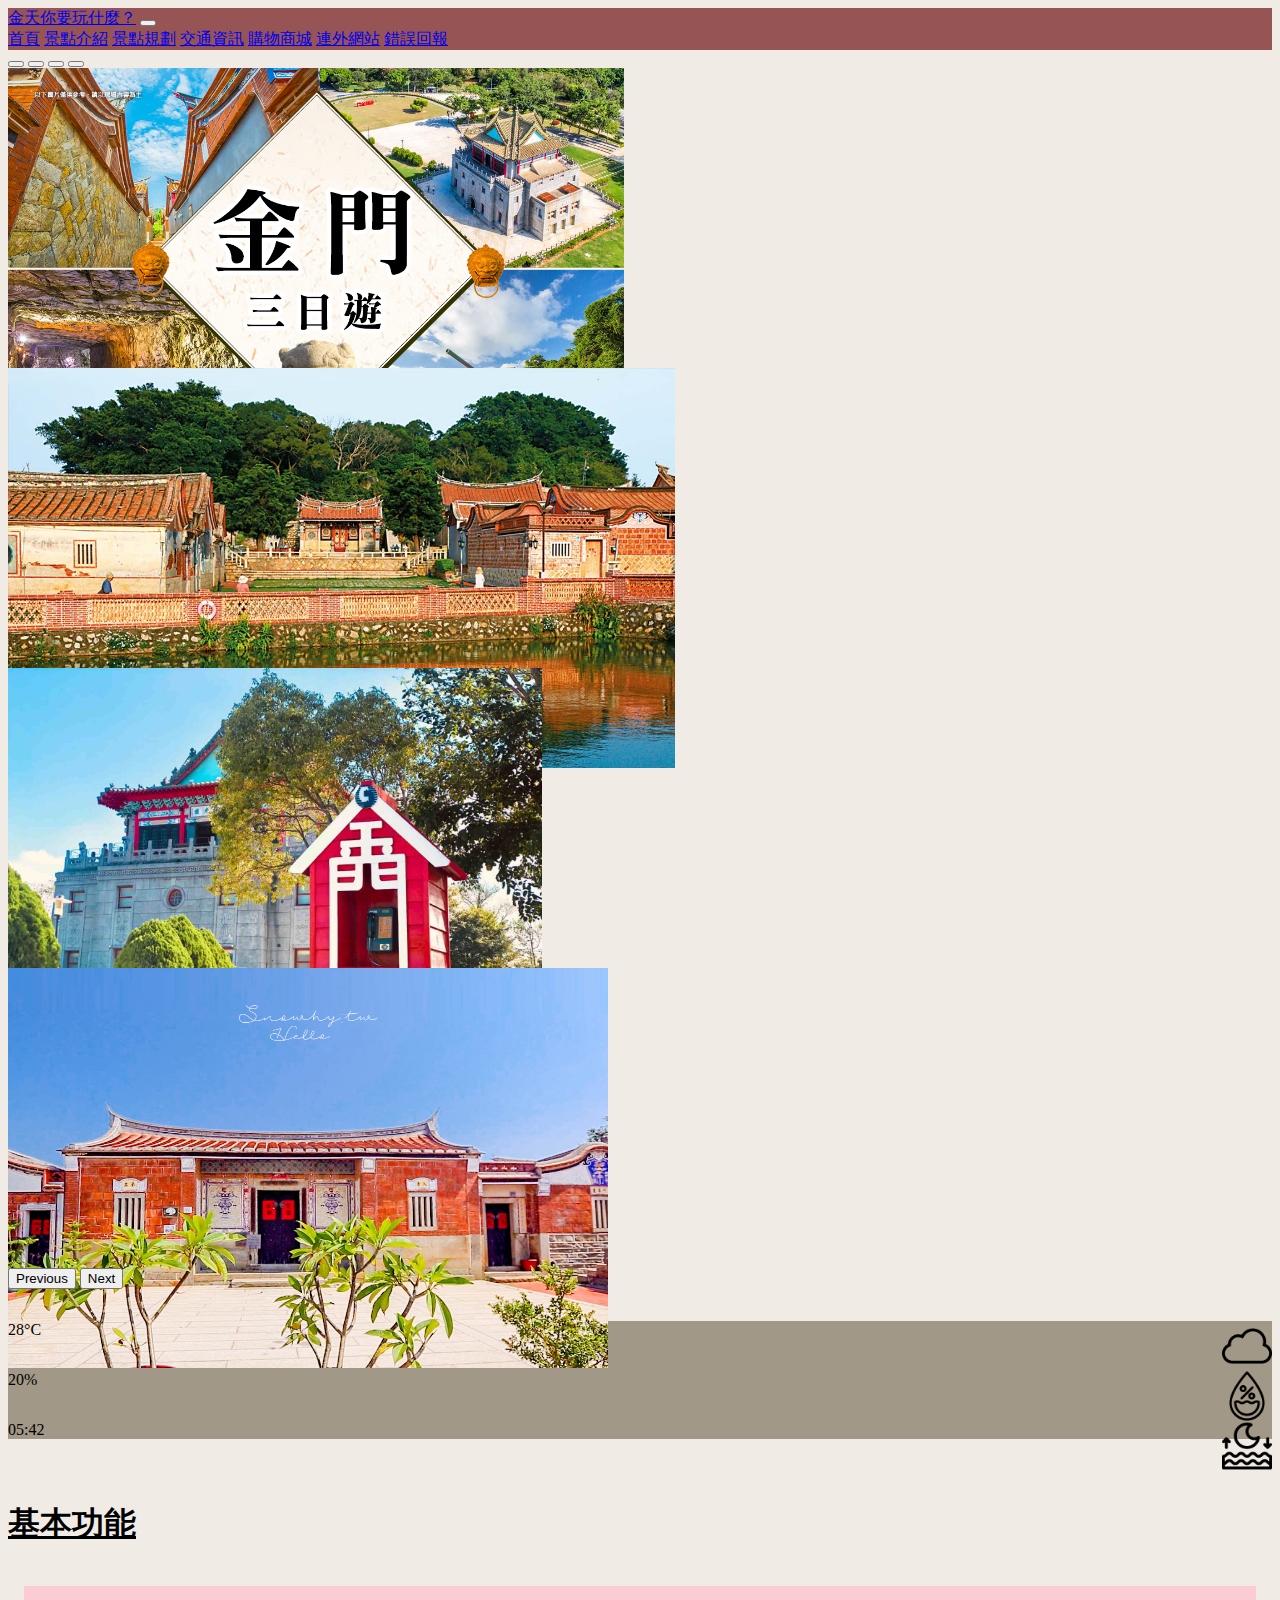
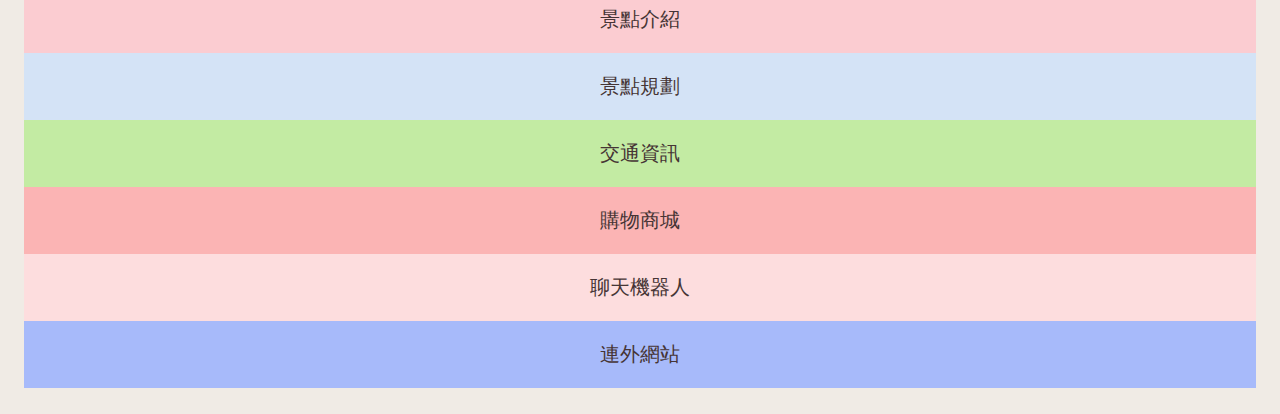
==== index.html @ 6ce41c28 "First update File" ====
<!doctype html>
<html lang="en">
  <head>
    <!-- Required meta tags -->
    <meta charset="utf-8">
    <meta name="viewport" content="width=device-width, initial-scale=1">

    <!-- Bootstrap CSS -->
    <link href="https://cdn.jsdelivr.net/npm/bootstrap@5.0.2/dist/css/bootstrap.min.css" rel="stylesheet" integrity="sha384-EVSTQN3/azprG1Anm3QDgpJLIm9Nao0Yz1ztcQTwFspd3yD65VohhpuuCOmLASjC" crossorigin="anonymous">
    <link rel="stylesheet" href="assets/css/index.css">
    <title>金天你要玩什麼？</title>    
  </head>
  <body style="background-color: #F0EBE5;"> 
    <!-- 上方列 -->     
    <nav class="navbar navbar-expand-lg navbar-light" style="background-color: #965454;">
        <div class="container-fluid">
          <a class="navbar-brand text-light" href="index.html">金天你要玩什麼？</a>
          <button class="navbar-toggler" type="button" data-bs-toggle="collapse" data-bs-target="#navbarNavAltMarkup" aria-controls="navbarNavAltMarkup" aria-expanded="false" aria-label="Toggle navigation">
            <span class="navbar-toggler-icon"></span>
          </button>
          <div class="collapse navbar-collapse" id="navbarNavAltMarkup">
            <div class="navbar-nav">
              <a class="nav-link active text-light" aria-current="page" href="index.html">首頁</a>
              <a class="nav-link text-light" href="pages/Attractions_list.html">景點介紹</a>
              <a class="nav-link text-light" href="pages/Plan.html">景點規劃</a>
              <a class="nav-link text-light" href="pages/transportation.html">交通資訊</a>
              <a class="nav-link text-light" href="pages/shop.html">購物商城</a>
              <a class="nav-link text-light" href="pages/Link_websites.html">連外網站</a>
              <a class="nav-link text-light" href="pages/Error_report.html">錯誤回報</a>
              <!--<a class="nav-link disabled" href="#" tabindex="-1" aria-disabled="true">Disabled</a>--> 
            </div>
          </div>
        </div>
      </nav>

      <!-- 幻燈片 -->         
      <div id="carouselExampleIndicators" class="carousel slide" data-bs-ride="carousel">
        <div class="carousel-indicators">
          <button type="button" data-bs-target="#carouselExampleIndicators" data-bs-slide-to="0" class="active" aria-current="true" aria-label="Slide 1"></button>
          <button type="button" data-bs-target="#carouselExampleIndicators" data-bs-slide-to="1" aria-label="Slide 2"></button>
          <button type="button" data-bs-target="#carouselExampleIndicators" data-bs-slide-to="2" aria-label="Slide 3"></button>
          <button type="button" data-bs-target="#carouselExampleIndicators" data-bs-slide-to="3" aria-label="Slide 4"></button>
        </div>
        <div class="carousel-inner">
          <div class="carousel-item active">
            <img src="assets/images/Slideshow/金門6.jpg" class="d-block w-100" alt="...">
          </div>
          <div class="carousel-item">
            <img src="assets/images/Slideshow/金門5.jpg" class="d-block w-100" alt="...">
          </div>
          <div class="carousel-item">
            <img src="assets/images/Slideshow/金門7.jpg" class="d-block w-100" alt="...">
          </div>
          <div class="carousel-item">
            <img src="assets/images/Slideshow/金門8.jpg" class="d-block w-100" alt="...">
          </div>
        </div>
        <button class="carousel-control-prev" type="button" data-bs-target="#carouselExampleIndicators" data-bs-slide="prev">
          <span class="carousel-control-prev-icon" aria-hidden="true"></span>
          <span class="visually-hidden">Previous</span>
        </button>
        <button class="carousel-control-next" type="button" data-bs-target="#carouselExampleIndicators" data-bs-slide="next">
          <span class="carousel-control-next-icon" aria-hidden="true"></span>
          <span class="visually-hidden">Next</span>
        </button>
      </div>       

    <!-- 狀態列 --> 
    <div style="background-color: #A19887;">
      <div class="container">
        <div class="row">
          <div class="col">            
            <div class="row">
                <div class="col" style="margin: 2rem 0rem 1.5rem 1rem; ">
                    <img src="assets/images/icon/cloud-computing.png" class="img-fluid" alt="..." width="50" height="50" style="float: right;">
                </div>
                <div class="col" style="margin: 2rem 0rem 1.5rem 0rem; display: flex; align-items: center;"  > 
                  28°C
                </div>                
            </div>            
          </div>
          <div class="col">
            <div class="row">
                <div class="col" style="margin: 2rem 0rem 1.5rem 1rem;">
                    <img src="assets/images/icon/humidity.png" class="img-fluid" alt="..." width="50" height="50" style="float: right;">
                </div>
                <div class="col" style="margin: 2rem 0rem 1.5rem 0rem; display: flex; align-items: center;" >
                  20%
                </div>                
              </div>            
          </div>
          <div class="col">
            <div class="row">
                <div class="col" style="margin: 2rem 0rem 1.5rem 1rem;">
                    <img src="assets/images/icon/high-tide.png" class="img-fluid" alt="..." width="50" height="50" style="float: right;">
                </div>
                <div class="col" style="margin: 2rem 0rem 1.5rem 0rem; display: flex; align-items: center;" >
                    05:42
                </div>                
              </div>                        
          </div>          
        </div>
      </div>      
      </div>
      <br>

    <!-- 基本功能 -->
    <div class="container">        
        <h1><u><b> 基本功能</b></u></h1>
    </div>
    <br>

    <!-- 功能欄 -->
    <div class="container">
        <div class="row" style="margin-right:1rem ;  margin-left: 1rem;">            
            <div class="col" style="background-color: #FBCCD1;" onclick="location.href='pages/Attractions_list.html';">
              <div class="ratio ratio-1x1">
                  <div class="inner">
                      <p class="font">景點介紹</p>
                  </div>
                </div>
            </div>
            <div class="col" style="background-color: #D4E3F6;" onclick="location.href='pages/Plan.html';">
              <div class="ratio ratio-1x1">
                <div class="inner">
                  <p class="font">景點規劃</p>
                </div>
            </div>
          </div>
        </div>
        <div class="row" style="margin-right:1rem ;  margin-left: 1rem;">
              <div class="col" style="background-color: #C3EBA3;" onclick="location.href='pages/transportation.html';">
                <div class="ratio ratio-1x1">
                    <div class="inner">
                      <p class="font">交通資訊</p>
                    </div>
                </div>
              </div>
              <div class="col" style="background-color: #FBB4B4;" onclick="location.href='pages/shop.html';">
                <div class="ratio ratio-1x1">
                    <div class="inner">
                      <p class="font">購物商城</p>
                    </div>
                </div>
              </div>
          </div>
          <div class="row" style="margin-right:1rem ;  margin-left: 1rem;">
              <div class="col" style="background-color: #FDDDDE;" onclick="location.href='https://liff.line.me/1645278921-kWRPP32q/?accountId=925lvswf'">
                <div class="ratio ratio-1x1">
                    <div class="inner">
                      <p class="font">聊天機器人</p>
                    </div>
                </div>
              </div>
              <div class="col" style="background-color: #A7BAFA;" onclick="location.href='pages/Link_websites.html';">
                <div class="ratio ratio-1x1">
                    <div class="inner">
                      <p class="font">連外網站</p>
                    </div>
                </div>
              </div>
          </div>
      </div>
      <br>

              
    <!-- Optional JavaScript; choose one of the two! -->

    <!-- Option 1: Bootstrap Bundle with Popper -->
    <script src="https://cdn.jsdelivr.net/npm/bootstrap@5.0.2/dist/js/bootstrap.bundle.min.js" integrity="sha384-MrcW6ZMFYlzcLA8Nl+NtUVF0sA7MsXsP1UyJoMp4YLEuNSfAP+JcXn/tWtIaxVXM" crossorigin="anonymous"></script>

    <!-- Option 2: Separate Popper and Bootstrap JS -->
    <!--
    <script src="https://cdn.jsdelivr.net/npm/@popperjs/core@2.9.2/dist/umd/popper.min.js" integrity="sha384-IQsoLXl5PILFhosVNubq5LC7Qb9DXgDA9i+tQ8Zj3iwWAwPtgFTxbJ8NT4GN1R8p" crossorigin="anonymous"></script>
    <script src="https://cdn.jsdelivr.net/npm/bootstrap@5.0.2/dist/js/bootstrap.min.js" integrity="sha384-cVKIPhGWiC2Al4u+LWgxfKTRIcfu0JTxR+EQDz/bgldoEyl4H0zUF0QKbrJ0EcQF" crossorigin="anonymous"></script>
    -->
  </body>
</html>
---- assets/css/index.css ----
.carousel .carousel-item {
    height: 300px;
  }
  
.carousel .carousel-item img {
  min-height: 300px;
  max-height: 400px;
  object-fit: cover;
}
.font{
  font-size: 20px;  
  color: #463535;
  font-family: "微軟正黑體";  
}
.inner {  
  display: flex;          /* ★ */
  justify-content:center;
  align-items: center;    /* ★ */
}
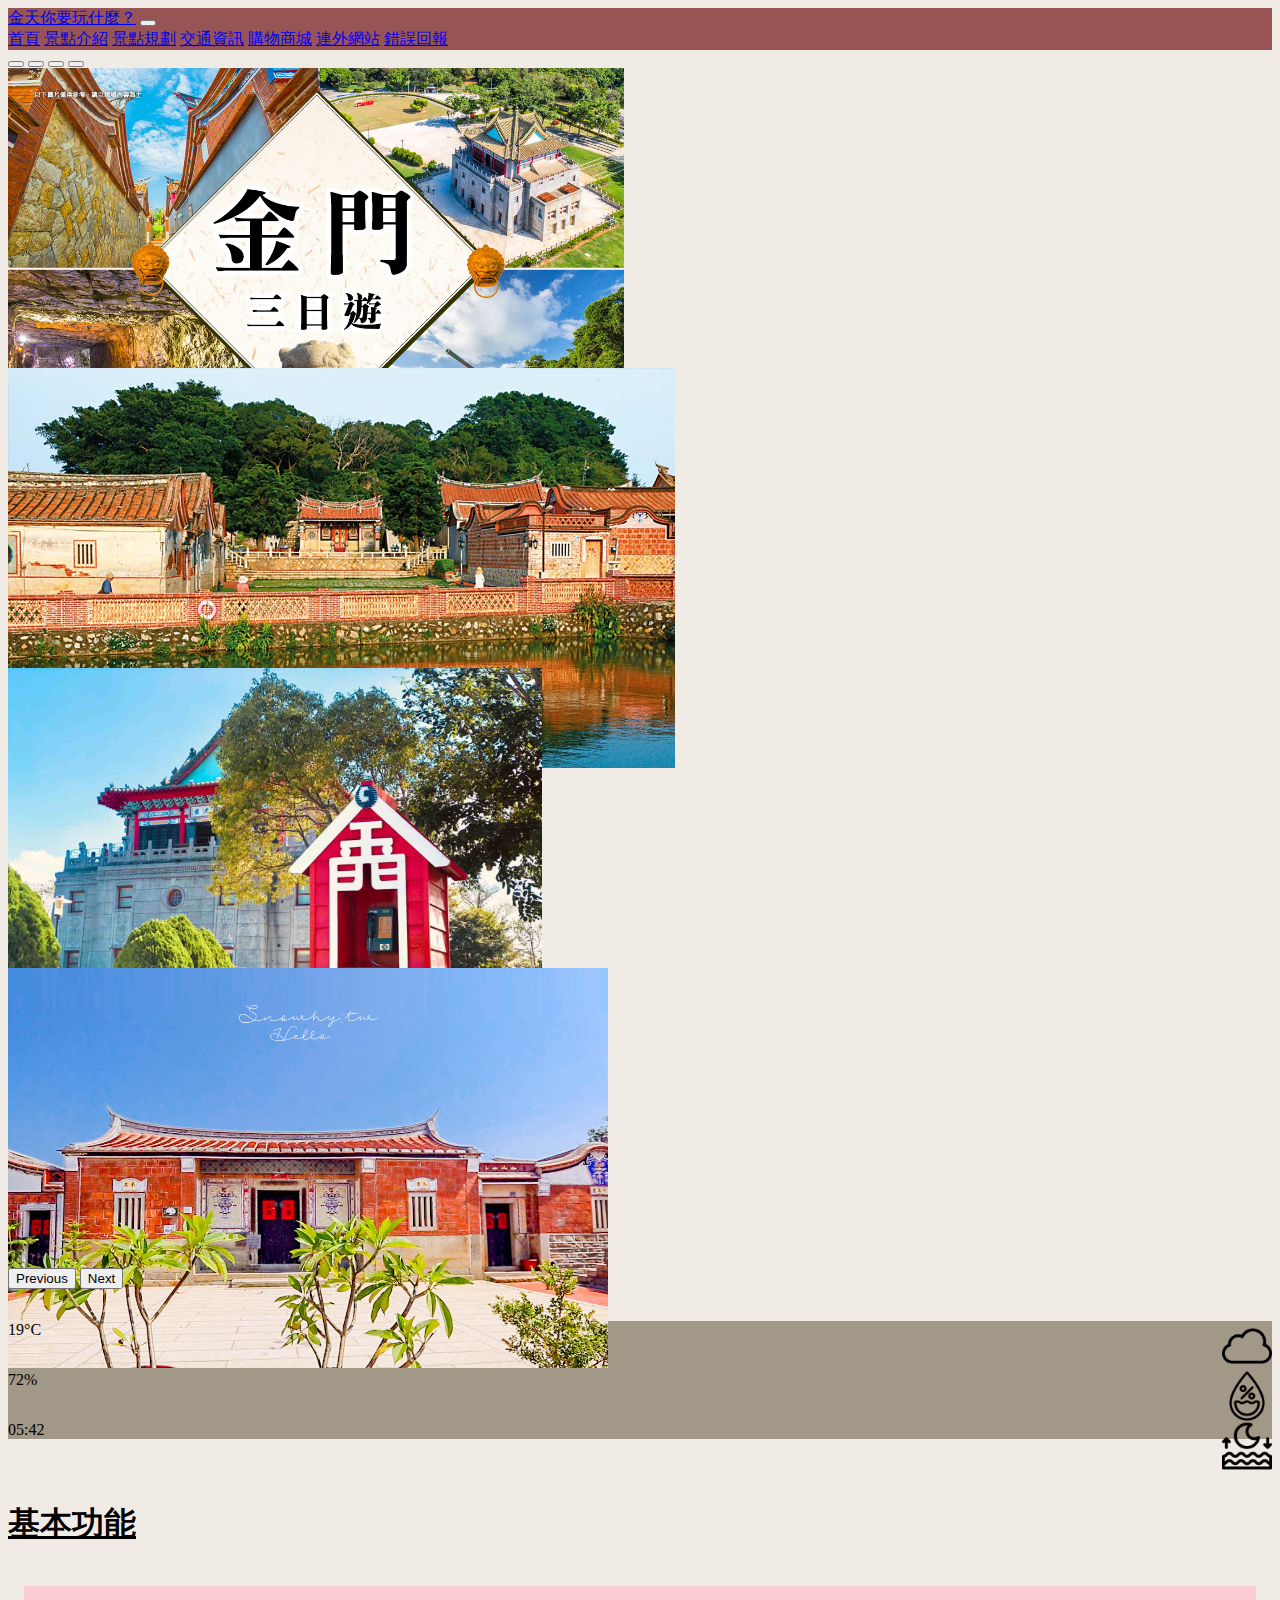
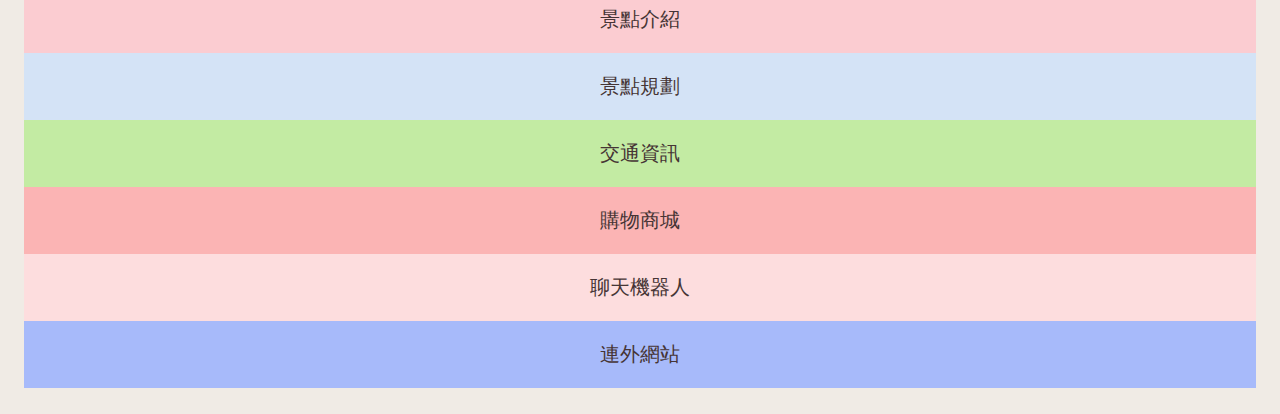
==== commit 9bf13f12: "temperature" ====
--- a/index.html
+++ b/index.html
@@ -75,7 +75,7 @@
                     <img src="assets/images/icon/cloud-computing.png" class="img-fluid" alt="..." width="50" height="50" style="float: right;">
                 </div>
                 <div class="col" style="margin: 2rem 0rem 1.5rem 0rem; display: flex; align-items: center;"  > 
-                  28°C
+                  19°C
                 </div>                
             </div>            
           </div>
@@ -85,7 +85,7 @@
                     <img src="assets/images/icon/humidity.png" class="img-fluid" alt="..." width="50" height="50" style="float: right;">
                 </div>
                 <div class="col" style="margin: 2rem 0rem 1.5rem 0rem; display: flex; align-items: center;" >
-                  20%
+                  72%
                 </div>                
               </div>            
           </div>
